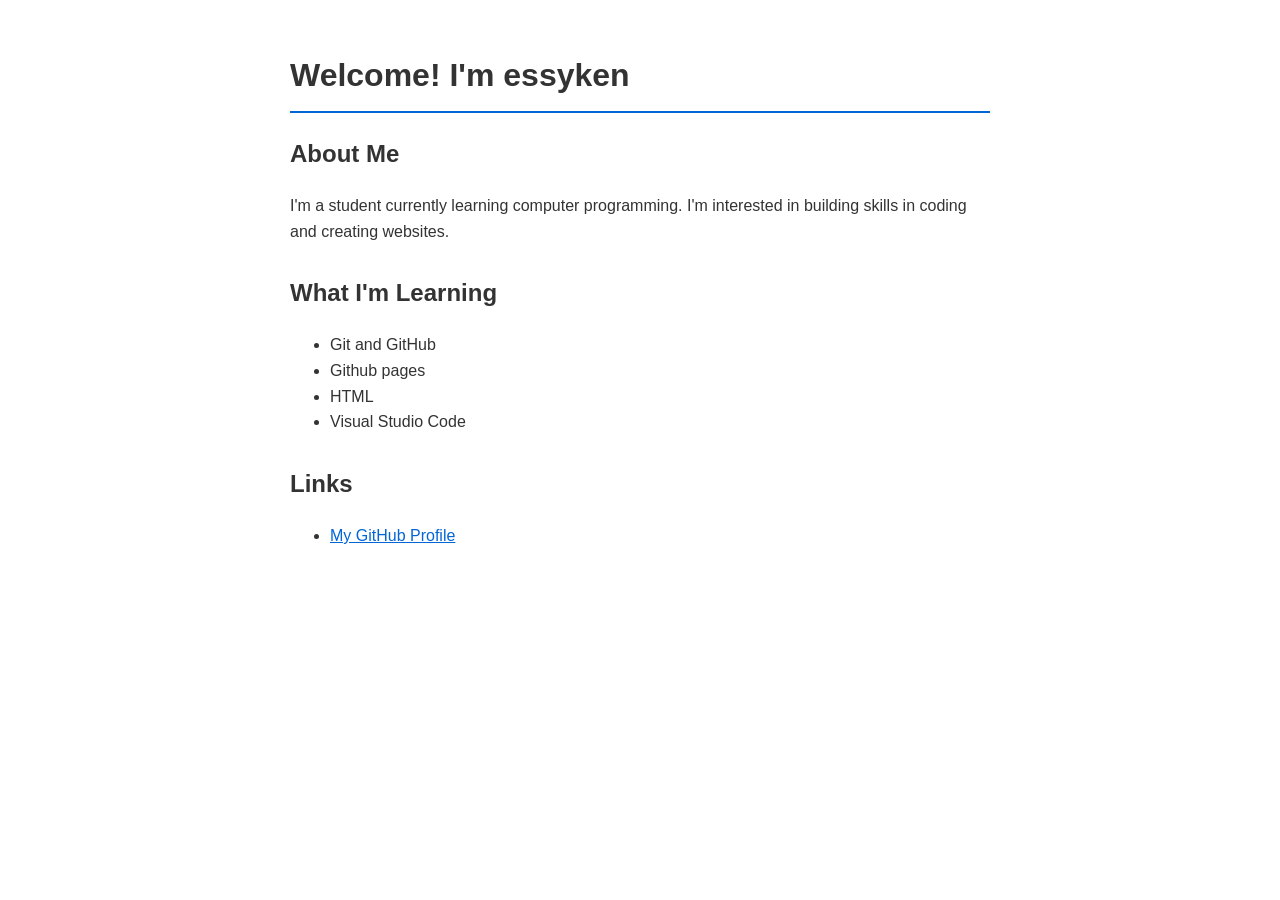
==== index.html @ bc2e1087 "Add index.html" ====
<!DOCTYPE html>
<html lang="en">
<head>
    <meta charset="UTF-8">
    <meta name="viewport" content="width=device-width, initial-scale=1.0">
    <title>My Personal Site</title>
    <style>
        body {
            font-family: Arial, sans-serif;
            max-width: 700px;
            margin: 50px auto;
            padding: 0 20px;
            line-height: 1.6;
            color: #333;
        }
        h1 {
            border-bottom: 2px solid #0366d6;
            padding-bottom: 10px;
        }
        a {
            color: #0366d6;
        }
        .section {
            margin-bottom: 30px;
        }
    </style>
</head>
<body>
    <h1>Welcome! I'm essyken</h1>

    <div class="section">
        <h2>About Me</h2>
        <p>I'm a student currently learning computer programming.
           I'm interested in building skills in coding and creating websites.</p>
    </div>

    <div class="section">
        <h2>What I'm Learning</h2>
        <ul>
            <li>Git and GitHub</li>
            <li>Github pages</li>
            <li>HTML</li>
            <li>Visual Studio Code</li>
        </ul>
    </div>

    <div class="section">
        <h2>Links</h2>
        <ul>
            <li><a href="https://github.com/your-essyken">My GitHub Profile</a></li>
        </ul>
    </div>
</body>
</html>
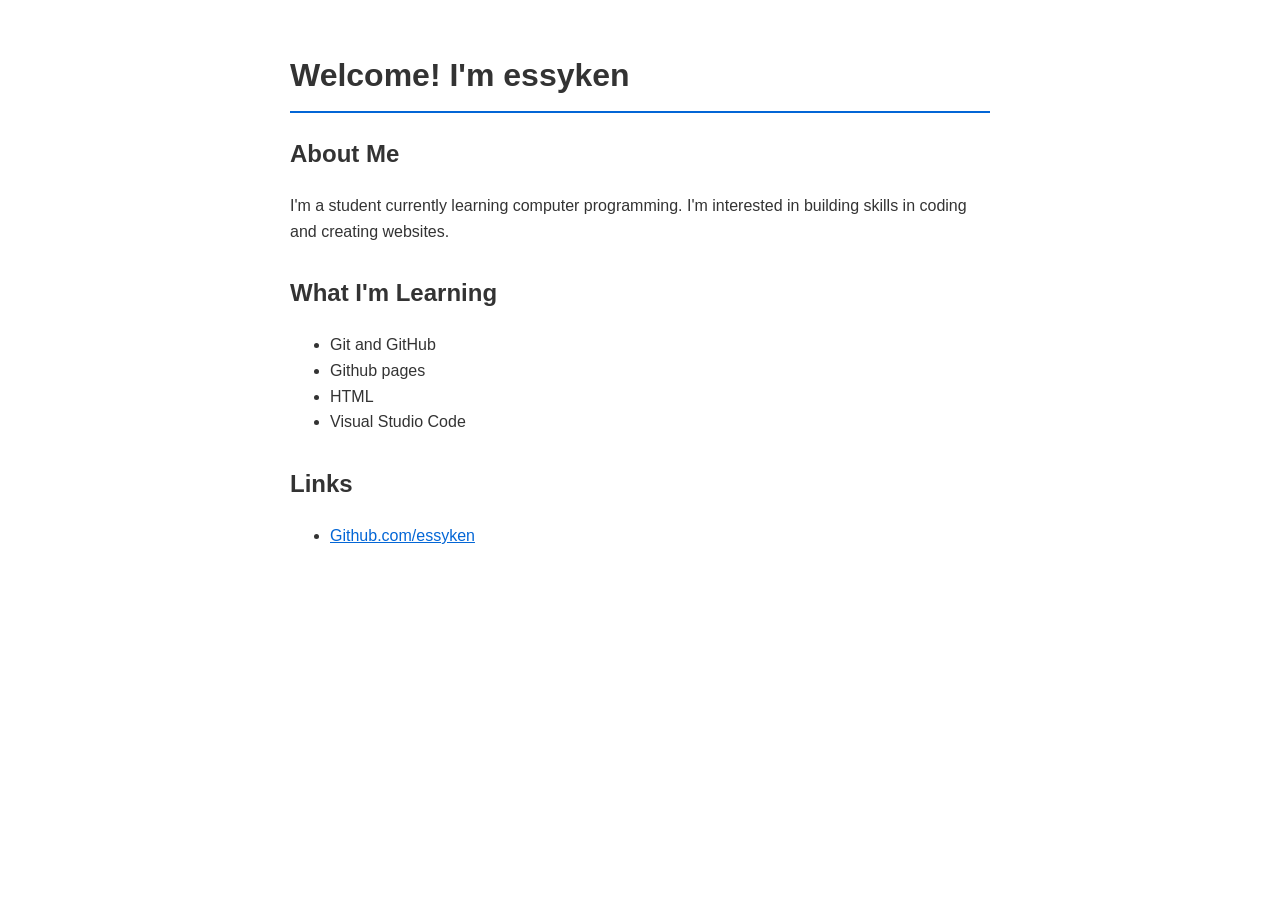
==== commit e6ad2ab9: "Update index.html" ====
--- a/index.html
+++ b/index.html
@@ -47,7 +47,7 @@
     <div class="section">
         <h2>Links</h2>
         <ul>
-            <li><a href="https://github.com/your-essyken">My GitHub Profile</a></li>
+            <li><a href="https://github.com/your-essyken">Github.com/essyken</a></li>
         </ul>
     </div>
 </body>
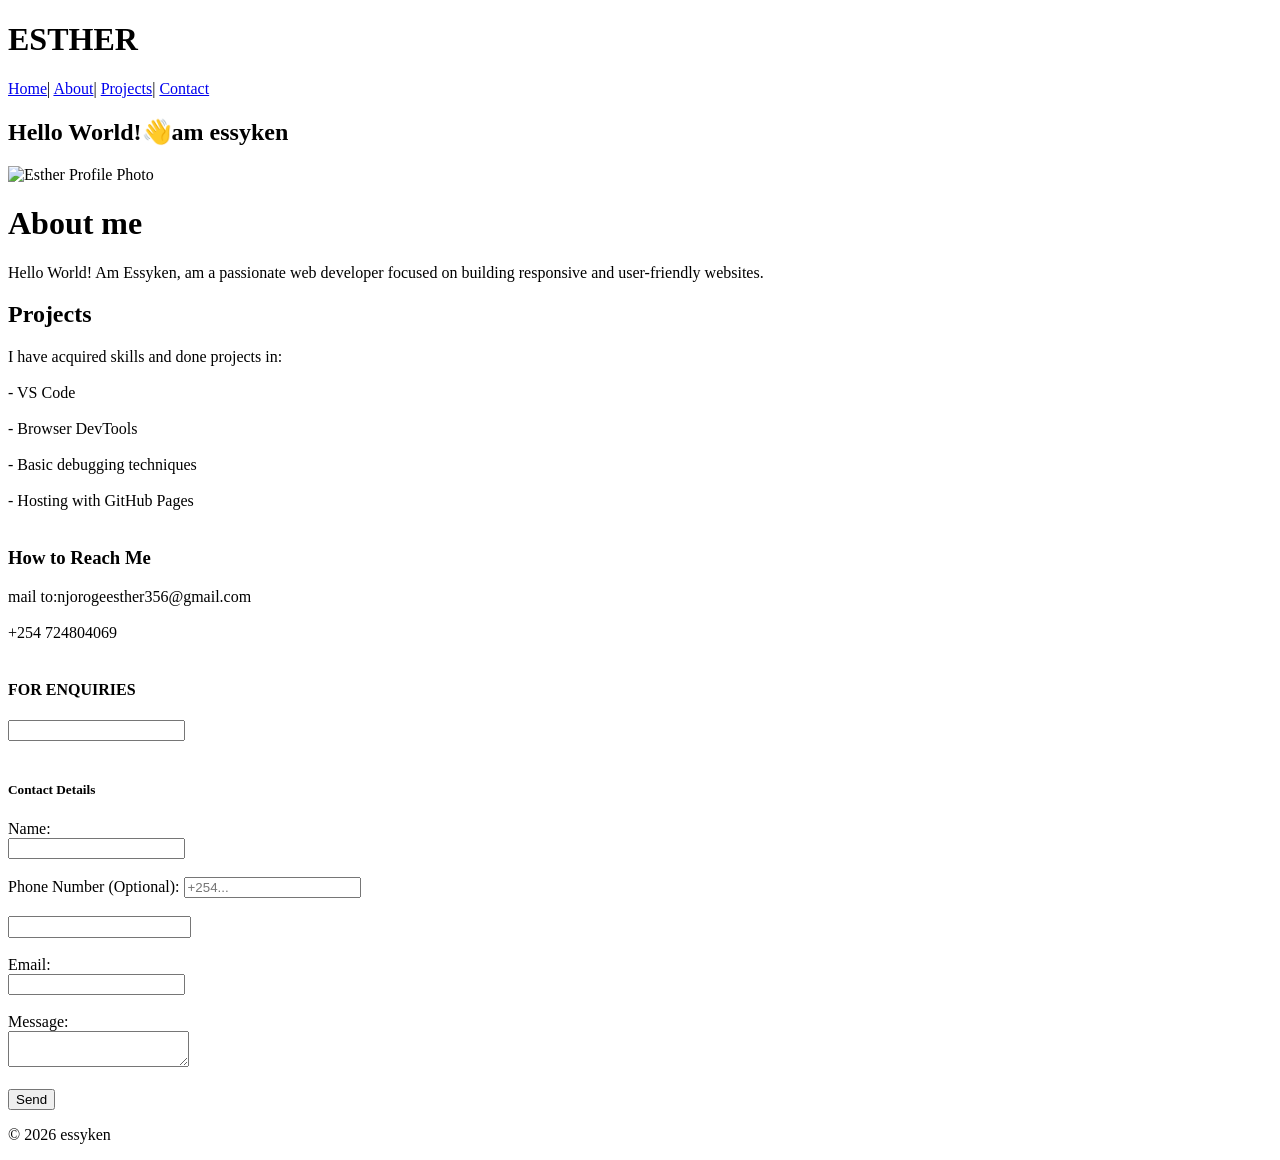
==== commit 5dd88122: "connect project to github" ====
--- a/index.html
+++ b/index.html
@@ -1,54 +1,71 @@
-<!DOCTYPE html>
-<html lang="en">
-<head>
-    <meta charset="UTF-8">
-    <meta name="viewport" content="width=device-width, initial-scale=1.0">
-    <title>My Personal Site</title>
-    <style>
-        body {
-            font-family: Arial, sans-serif;
-            max-width: 700px;
-            margin: 50px auto;
-            padding: 0 20px;
-            line-height: 1.6;
-            color: #333;
-        }
-        h1 {
-            border-bottom: 2px solid #0366d6;
-            padding-bottom: 10px;
-        }
-        a {
-            color: #0366d6;
-        }
-        .section {
-            margin-bottom: 30px;
-        }
-    </style>
-</head>
-<body>
-    <h1>Welcome! I'm essyken</h1>
-
-    <div class="section">
-        <h2>About Me</h2>
-        <p>I'm a student currently learning computer programming.
-           I'm interested in building skills in coding and creating websites.</p>
-    </div>
-
-    <div class="section">
-        <h2>What I'm Learning</h2>
-        <ul>
-            <li>Git and GitHub</li>
-            <li>Github pages</li>
-            <li>HTML</li>
-            <li>Visual Studio Code</li>
-        </ul>
-    </div>
-
-    <div class="section">
-        <h2>Links</h2>
-        <ul>
-            <li><a href="https://github.com/your-essyken">Github.com/essyken</a></li>
-        </ul>
-    </div>
-</body>
-</html>
+<!DOCTYPE html>
+<html lang="en">
+    <meta charset="UTF-8">
+    <meta name="viewport" content="width=device-width, initial-scale=1.0">     
+   <title>Home | My Portfolio</title>
+
+<body>
+
+<header>
+  <h1>ESTHER</h1>
+  <nav>
+    <a href="index.html">Home</a>|
+    <a href="about.html">About</a>|
+    <a href="projects.html">Projects</a>|
+    <a href="contact.html">Contact</a>
+  </nav>
+</header>
+
+<head>
+  <h2>Hello World!👋am essyken</h2>
+  <div class="profile">
+        <img src="images/image.png" alt="Esther Profile Photo"></div>
+
+    </section>
+<h1>About me</h1>
+<p1>Hello World! Am Essyken, am a passionate web developer focused on building responsive and user-friendly websites.</p></p1>
+
+<h2>Projects</h2>
+<p1>
+I have acquired skills and done projects in:<br></br>
+
+- VS Code<br></br>
+- Browser DevTools<br></br>
+- Basic debugging techniques<br></br>
+- Hosting with GitHub Pages<br></br></p></p1>
+
+<h3>How to Reach Me</h3>
+mail to:njorogeesther356@gmail.com<br></br>
++254 724804069<br></br>
+<p1></p1>
+
+<h4>FOR ENQUIRIES</h4>
+ <input type="text" required> <br><br>
+
+<h5>Contact Details</h5>
+
+<form>
+    <label>Name:</label><br>
+    <input type="text" required><br><br>
+
+    <label for="phone">Phone Number (Optional):</label>
+    <input type="tel" id="phone" name="phone" placeholder="+254..."><br><br>
+    <input type="text" style="font-size: 14px;"><br><br>
+
+    <label>Email:</label><br>
+    <input type="email" required><br><br>
+
+    <label>Message:</label><br>
+    <textarea required></textarea><br><br>
+    
+
+    <button type="submit">Send</button>
+</form>
+
+<footer>
+  <p>© 2026 essyken</p>
+</footer>
+
+</body>
+</html>
+
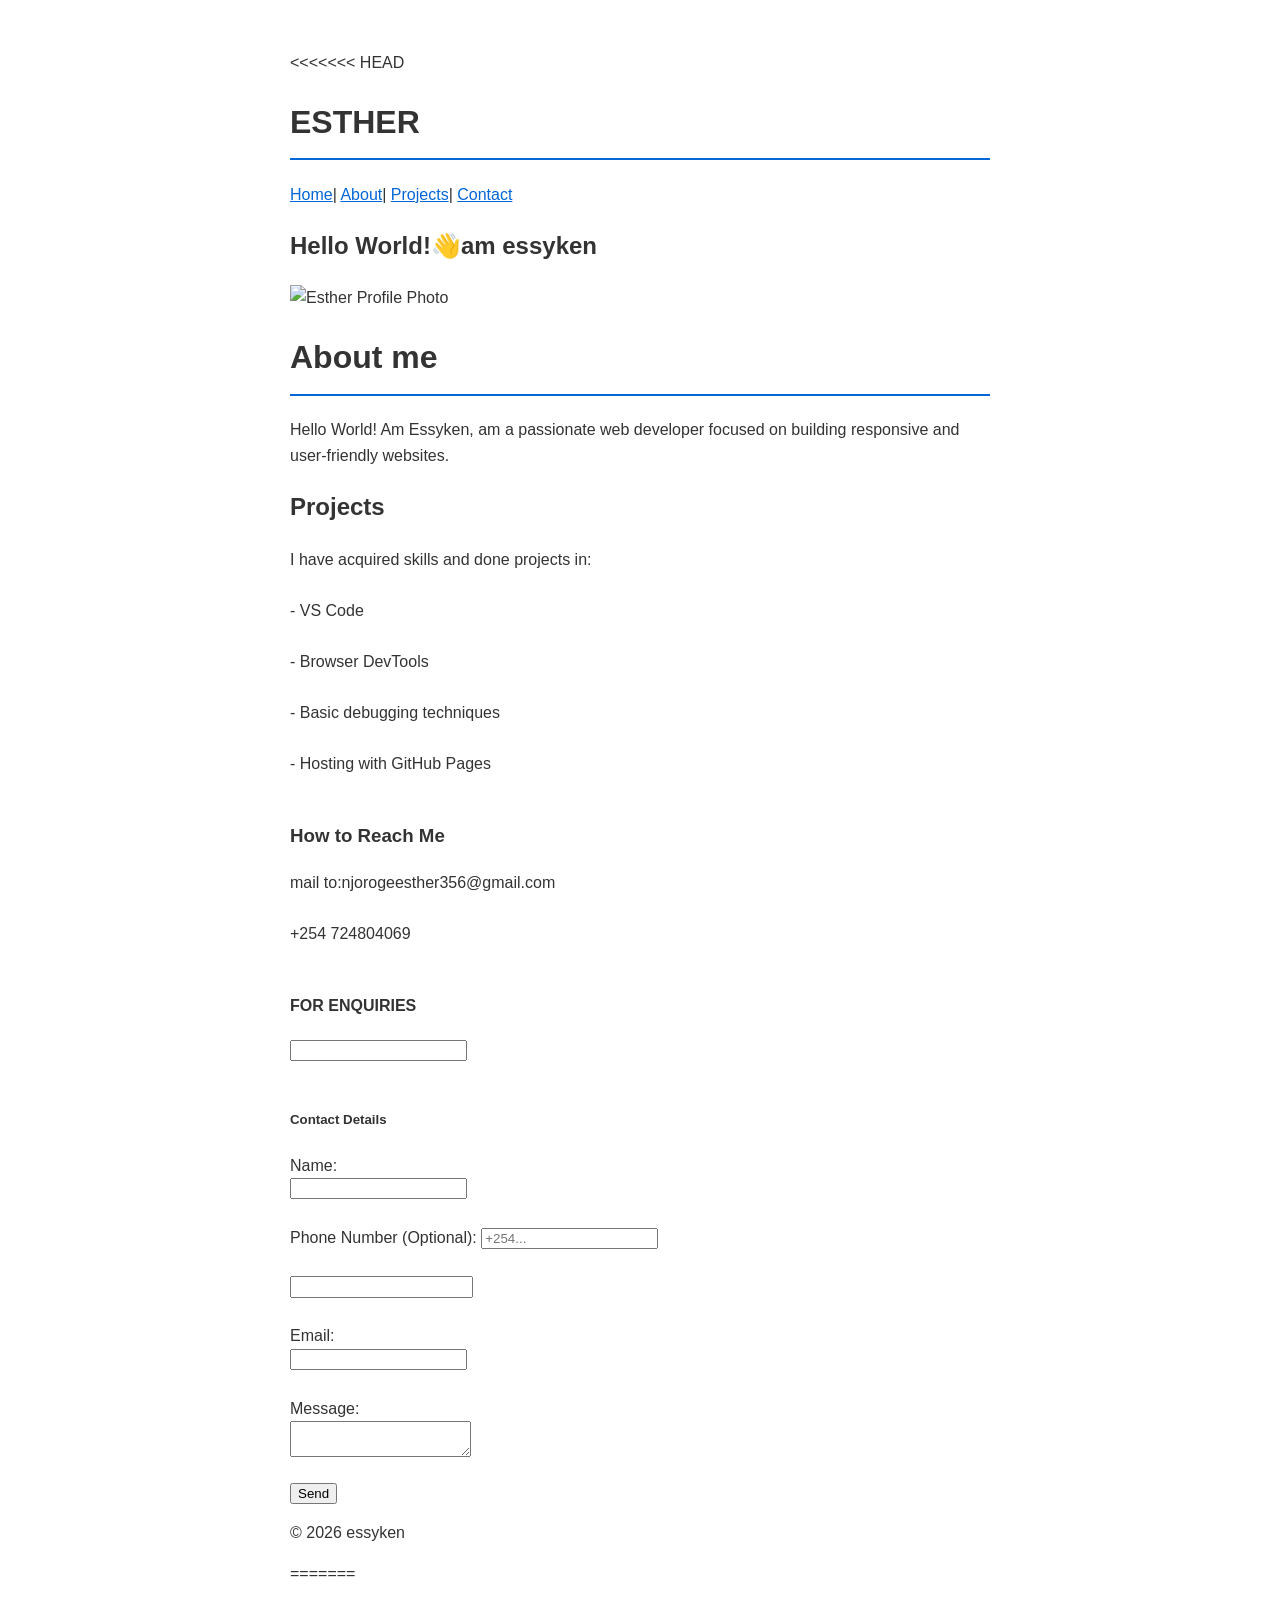
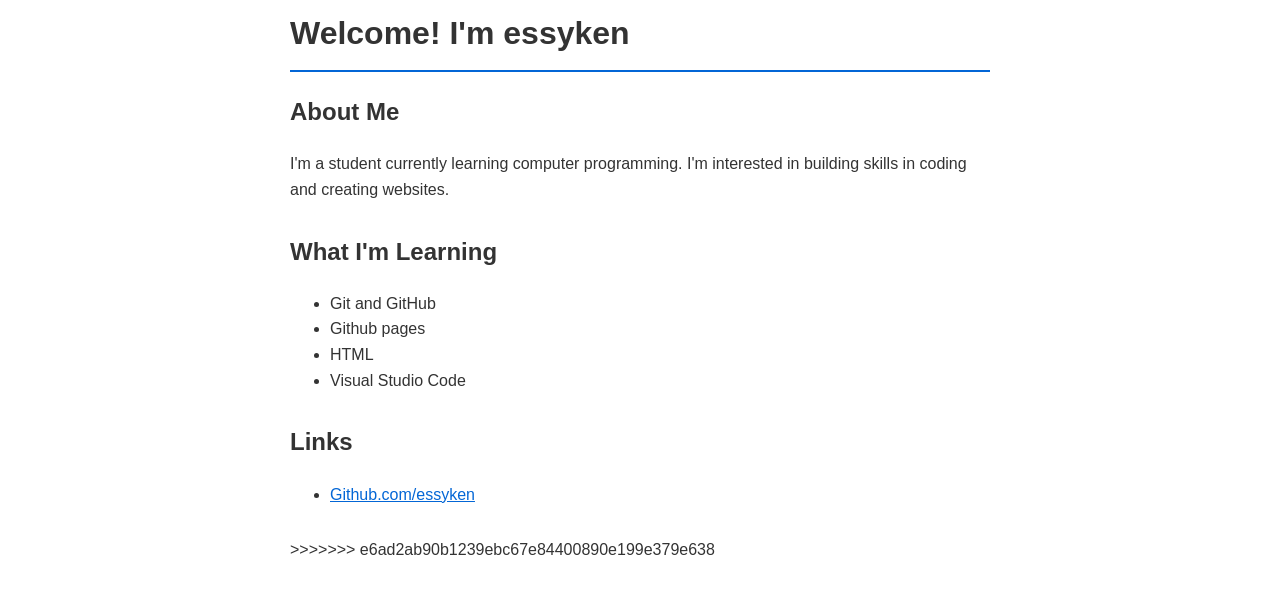
==== commit 7f0f81c4: "merge remote and local project" ====
--- a/index.html
+++ b/index.html
@@ -1,3 +1,4 @@
+<<<<<<< HEAD
 <!DOCTYPE html>
 <html lang="en">
     <meta charset="UTF-8">
@@ -69,3 +70,59 @@
 </body>
 </html>
 
+=======
+<!DOCTYPE html>
+<html lang="en">
+<head>
+    <meta charset="UTF-8">
+    <meta name="viewport" content="width=device-width, initial-scale=1.0">
+    <title>My Personal Site</title>
+    <style>
+        body {
+            font-family: Arial, sans-serif;
+            max-width: 700px;
+            margin: 50px auto;
+            padding: 0 20px;
+            line-height: 1.6;
+            color: #333;
+        }
+        h1 {
+            border-bottom: 2px solid #0366d6;
+            padding-bottom: 10px;
+        }
+        a {
+            color: #0366d6;
+        }
+        .section {
+            margin-bottom: 30px;
+        }
+    </style>
+</head>
+<body>
+    <h1>Welcome! I'm essyken</h1>
+
+    <div class="section">
+        <h2>About Me</h2>
+        <p>I'm a student currently learning computer programming.
+           I'm interested in building skills in coding and creating websites.</p>
+    </div>
+
+    <div class="section">
+        <h2>What I'm Learning</h2>
+        <ul>
+            <li>Git and GitHub</li>
+            <li>Github pages</li>
+            <li>HTML</li>
+            <li>Visual Studio Code</li>
+        </ul>
+    </div>
+
+    <div class="section">
+        <h2>Links</h2>
+        <ul>
+            <li><a href="https://github.com/your-essyken">Github.com/essyken</a></li>
+        </ul>
+    </div>
+</body>
+</html>
+>>>>>>> e6ad2ab90b1239ebc67e84400890e199e379e638
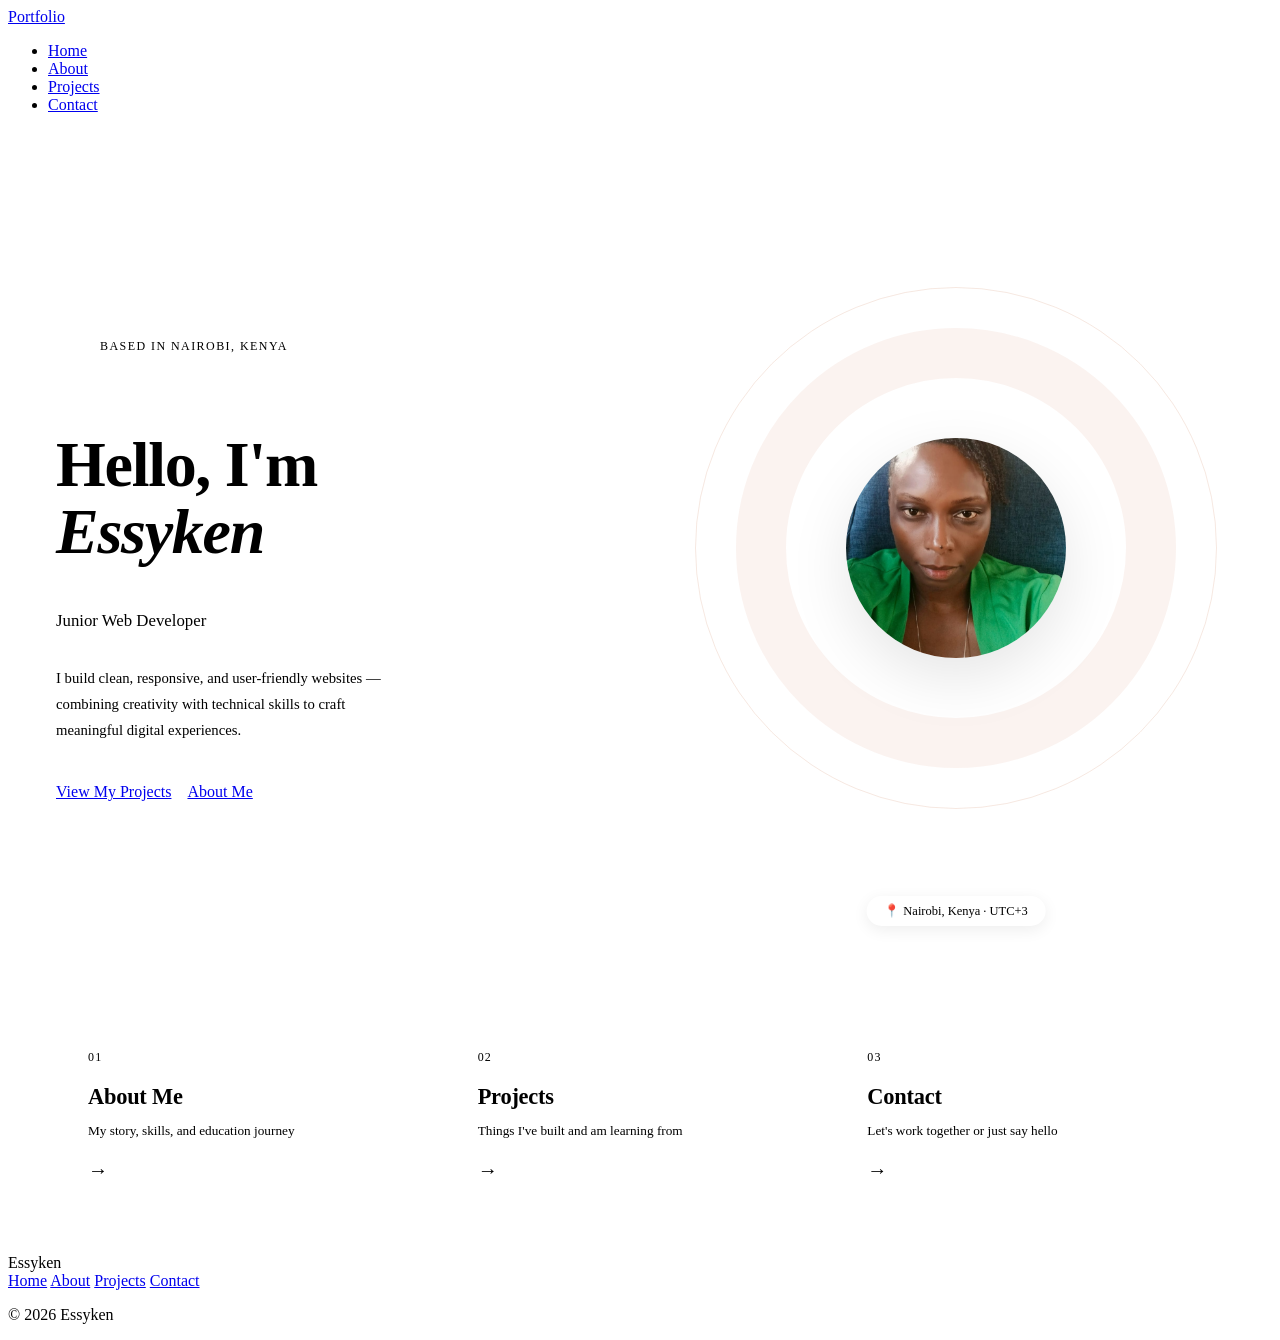
==== commit ce7c69b9: "Refactor index.html for improved layout and content Merged changes to update the structure and conte" ====
--- a/index.html
+++ b/index.html
@@ -1,128 +1,231 @@
-<<<<<<< HEAD
 <!DOCTYPE html>
 <html lang="en">
-    <meta charset="UTF-8">
-    <meta name="viewport" content="width=device-width, initial-scale=1.0">     
-   <title>Home | My Portfolio</title>
-
+<head>
+  <meta charset="UTF-8">
+  <meta name="viewport" content="width=device-width, initial-scale=1.0">
+  <title>Esther Njoroge — Home</title>
+  <link rel="stylesheet" href="styles.css">
+  <style>
+    /* Hero */
+    .hero {
+      min-height: calc(100vh - 64px);
+      display: grid;
+      grid-template-columns: 1fr 1fr;
+    }
+    .hero-content {
+      padding: 6rem 3rem 4rem;
+      display: flex; flex-direction: column; justify-content: center;
+    }
+    .hero-tag {
+      font-size: 0.75rem;
+      font-weight: 500;
+      letter-spacing: 0.12em;
+      text-transform: uppercase;
+      color: var(--accent);
+      margin-bottom: 1.5rem;
+      display: flex; align-items: center; gap: 0.75rem;
+    }
+    .hero-tag::before { content: ''; display: inline-block; width: 2rem; height: 1px; background: var(--accent); }
+    .hero-name {
+      font-family: var(--serif);
+      font-size: clamp(3rem, 5vw, 5.5rem);
+      line-height: 1.05;
+      letter-spacing: -0.02em;
+      margin-bottom: 1.5rem;
+    }
+    .hero-name em { font-style: italic; color: var(--accent); }
+    .hero-tagline {
+      font-size: 1.05rem;
+      color: var(--ink-muted);
+      line-height: 1.75;
+      max-width: 40ch;
+      margin-bottom: 1rem;
+      font-weight: 300;
+    }
+    .hero-intro {
+      font-size: 0.92rem;
+      color: var(--ink-muted);
+      line-height: 1.75;
+      max-width: 46ch;
+      margin-bottom: 2.5rem;
+      font-weight: 300;
+    }
+    .hero-actions { display: flex; gap: 1rem; flex-wrap: wrap; }
+    .hero-visual {
+      background: linear-gradient(155deg, var(--accent-pale) 0%, #EDE8DF 100%);
+      position: relative;
+      display: flex; align-items: center; justify-content: center;
+      overflow: hidden;
+    }
+    .hero-visual::before {
+      content: '';
+      position: absolute;
+      width: 340px; height: 340px;
+      border-radius: 50%;
+      border: 50px solid rgba(192,90,47,0.07);
+      top: 50%; left: 50%;
+      transform: translate(-50%, -50%);
+    }
+    .hero-visual::after {
+      content: '';
+      position: absolute;
+      width: 520px; height: 520px;
+      border-radius: 50%;
+      border: 1px solid rgba(192,90,47,0.14);
+      top: 50%; left: 50%;
+      transform: translate(-50%, -50%);
+    }
+    .avatar-wrapper {
+      position: relative; z-index: 2;
+      width: 220px; height: 220px;
+      border-radius: 50%;
+      background: var(--surface);
+      border: 4px solid var(--surface);
+      box-shadow: 0 20px 60px rgba(0,0,0,0.1);
+      overflow: hidden;
+      display: flex; align-items: center; justify-content: center;
+    }
+    .avatar-wrapper img {
+      width: 100%; height: 100%;
+      object-fit: cover;
+    }
+    .avatar-initials {
+      font-family: var(--serif);
+      font-size: 4rem;
+      color: var(--accent);
+      user-select: none;
+    }
+    .location-pill {
+      position: absolute;
+      bottom: 2.5rem; left: 50%; transform: translateX(-50%);
+      background: var(--surface);
+      border: 1px solid var(--border-soft);
+      border-radius: 2rem;
+      padding: 0.45rem 1.1rem;
+      font-size: 0.78rem;
+      color: var(--ink-muted);
+      white-space: nowrap;
+      z-index: 3;
+      box-shadow: 0 4px 16px rgba(0,0,0,0.07);
+    }
+
+    /* Quick links strip */
+    .quick-links {
+      background: var(--surface);
+      border-top: 1px solid var(--border-soft);
+      border-bottom: 1px solid var(--border-soft);
+      padding: 2.5rem 3rem;
+      display: grid;
+      grid-template-columns: repeat(3, 1fr);
+      gap: 1px;
+    }
+    .quick-link-item {
+      padding: 2rem 2rem;
+      border-right: 1px solid var(--border-soft);
+      text-decoration: none;
+      color: var(--ink);
+      transition: background 0.2s;
+      display: block;
+    }
+    .quick-link-item:last-child { border-right: none; }
+    .quick-link-item:hover { background: var(--accent-pale); }
+    .quick-link-num {
+      font-size: 0.75rem;
+      color: var(--accent);
+      font-weight: 500;
+      letter-spacing: 0.1em;
+      margin-bottom: 0.75rem;
+    }
+    .quick-link-title {
+      font-family: var(--serif);
+      font-size: 1.4rem;
+      letter-spacing: -0.01em;
+      margin-bottom: 0.4rem;
+    }
+    .quick-link-desc { font-size: 0.83rem; color: var(--ink-muted); font-weight: 300; }
+    .quick-link-arrow {
+      display: block;
+      margin-top: 1.25rem;
+      font-size: 1.25rem;
+      color: var(--accent);
+      transition: transform 0.2s;
+    }
+    .quick-link-item:hover .quick-link-arrow { transform: translateX(4px); }
+
+    @media (max-width: 768px) {
+      .hero { grid-template-columns: 1fr; min-height: auto; }
+      .hero-content { padding: 3rem 1.5rem 2rem; }
+      .hero-visual { min-height: 260px; }
+      .quick-links { grid-template-columns: 1fr; padding: 0; gap: 0; }
+      .quick-link-item { border-right: none; border-bottom: 1px solid var(--border-soft); padding: 1.5rem; }
+      .quick-link-item:last-child { border-bottom: none; }
+    }
+  </style>
+</head>
 <body>
 
-<header>
-  <h1>ESTHER</h1>
-  <nav>
-    <a href="index.html">Home</a>|
-    <a href="about.html">About</a>|
-    <a href="projects.html">Projects</a>|
+<nav>
+  <a class="nav-logo" href="index.html">Portfolio</a>
+  <ul class="nav-links">
+    <li><a href="index.html" class="active">Home</a></li>
+    <li><a href="about.html">About</a></li>
+    <li><a href="projects.html">Projects</a></li>
+    <li><a href="contact.html">Contact</a></li>
+  </ul>
+</nav>
+
+<!-- HERO -->
+<section class="hero">
+  <div class="hero-content">
+    <p class="hero-tag fade-up">Based in Nairobi, Kenya</p>
+    <h1 class="hero-name fade-up-1">Hello, I'm<br><em>Essyken</em></h1>
+    <p class="hero-tagline fade-up-2">Junior Web Developer</p>
+    <p class="hero-intro fade-up-2">I build clean, responsive, and user-friendly websites — combining creativity with technical skills to craft meaningful digital experiences.</p>
+    <div class="hero-actions fade-up-3">
+      <a href="projects.html" class="btn-primary">View My Projects</a>
+      <a href="about.html" class="btn-ghost">About Me</a>
+    </div>
+  </div>
+  <div class="hero-visual">
+    <div class="avatar-wrapper fade-up-1">
+      <img src="../images/Esther.jpg" alt="Esther Njoroge">
+    </div>
+    <div class="location-pill">📍 Nairobi, Kenya · UTC+3</div>
+  </div>
+</section>
+
+<!-- QUICK PAGE LINKS -->
+<div class="quick-links">
+  <a class="quick-link-item" href="about.html">
+    <p class="quick-link-num">01</p>
+    <h2 class="quick-link-title">About Me</h2>
+    <p class="quick-link-desc">My story, skills, and education journey</p>
+    <span class="quick-link-arrow">→</span>
+  </a>
+  <a class="quick-link-item" href="projects.html">
+    <p class="quick-link-num">02</p>
+    <h2 class="quick-link-title">Projects</h2>
+    <p class="quick-link-desc">Things I've built and am learning from</p>
+    <span class="quick-link-arrow">→</span>
+  </a>
+  <a class="quick-link-item" href="contact.html">
+    <p class="quick-link-num">03</p>
+    <h2 class="quick-link-title">Contact</h2>
+    <p class="quick-link-desc">Let's work together or just say hello</p>
+    <span class="quick-link-arrow">→</span>
+  </a>
+</div>
+
+<footer>
+  <span class="footer-brand">Essyken</span>
+  <nav class="footer-nav">
+    <a href="index.html">Home</a>
+    <a href="about.html">About</a>
+    <a href="projects.html">Projects</a>
     <a href="contact.html">Contact</a>
   </nav>
-</header>
-
-<head>
-  <h2>Hello World!👋am essyken</h2>
-  <div class="profile">
-        <img src="images/image.png" alt="Esther Profile Photo"></div>
-
-    </section>
-<h1>About me</h1>
-<p1>Hello World! Am Essyken, am a passionate web developer focused on building responsive and user-friendly websites.</p></p1>
-
-<h2>Projects</h2>
-<p1>
-I have acquired skills and done projects in:<br></br>
-
-- VS Code<br></br>
-- Browser DevTools<br></br>
-- Basic debugging techniques<br></br>
-- Hosting with GitHub Pages<br></br></p></p1>
-
-<h3>How to Reach Me</h3>
-mail to:njorogeesther356@gmail.com<br></br>
-+254 724804069<br></br>
-<p1></p1>
-
-<h4>FOR ENQUIRIES</h4>
- <input type="text" required> <br><br>
-
-<h5>Contact Details</h5>
-
-<form>
-    <label>Name:</label><br>
-    <input type="text" required><br><br>
-
-    <label for="phone">Phone Number (Optional):</label>
-    <input type="tel" id="phone" name="phone" placeholder="+254..."><br><br>
-    <input type="text" style="font-size: 14px;"><br><br>
-
-    <label>Email:</label><br>
-    <input type="email" required><br><br>
-
-    <label>Message:</label><br>
-    <textarea required></textarea><br><br>
-    
-
-    <button type="submit">Send</button>
-</form>
-
-<footer>
-  <p>© 2026 essyken</p>
+  <p>© 2026 Essyken</p>
 </footer>
 
 </body>
 </html>
-
-=======
-<!DOCTYPE html>
-<html lang="en">
-<head>
-    <meta charset="UTF-8">
-    <meta name="viewport" content="width=device-width, initial-scale=1.0">
-    <title>My Personal Site</title>
-    <style>
-        body {
-            font-family: Arial, sans-serif;
-            max-width: 700px;
-            margin: 50px auto;
-            padding: 0 20px;
-            line-height: 1.6;
-            color: #333;
-        }
-        h1 {
-            border-bottom: 2px solid #0366d6;
-            padding-bottom: 10px;
-        }
-        a {
-            color: #0366d6;
-        }
-        .section {
-            margin-bottom: 30px;
-        }
-    </style>
-</head>
-<body>
-    <h1>Welcome! I'm essyken</h1>
-
-    <div class="section">
-        <h2>About Me</h2>
-        <p>I'm a student currently learning computer programming.
-           I'm interested in building skills in coding and creating websites.</p>
-    </div>
-
-    <div class="section">
-        <h2>What I'm Learning</h2>
-        <ul>
-            <li>Git and GitHub</li>
-            <li>Github pages</li>
-            <li>HTML</li>
-            <li>Visual Studio Code</li>
-        </ul>
-    </div>
-
-    <div class="section">
-        <h2>Links</h2>
-        <ul>
-            <li><a href="https://github.com/your-essyken">Github.com/essyken</a></li>
-        </ul>
-    </div>
-</body>
-</html>
->>>>>>> e6ad2ab90b1239ebc67e84400890e199e379e638
